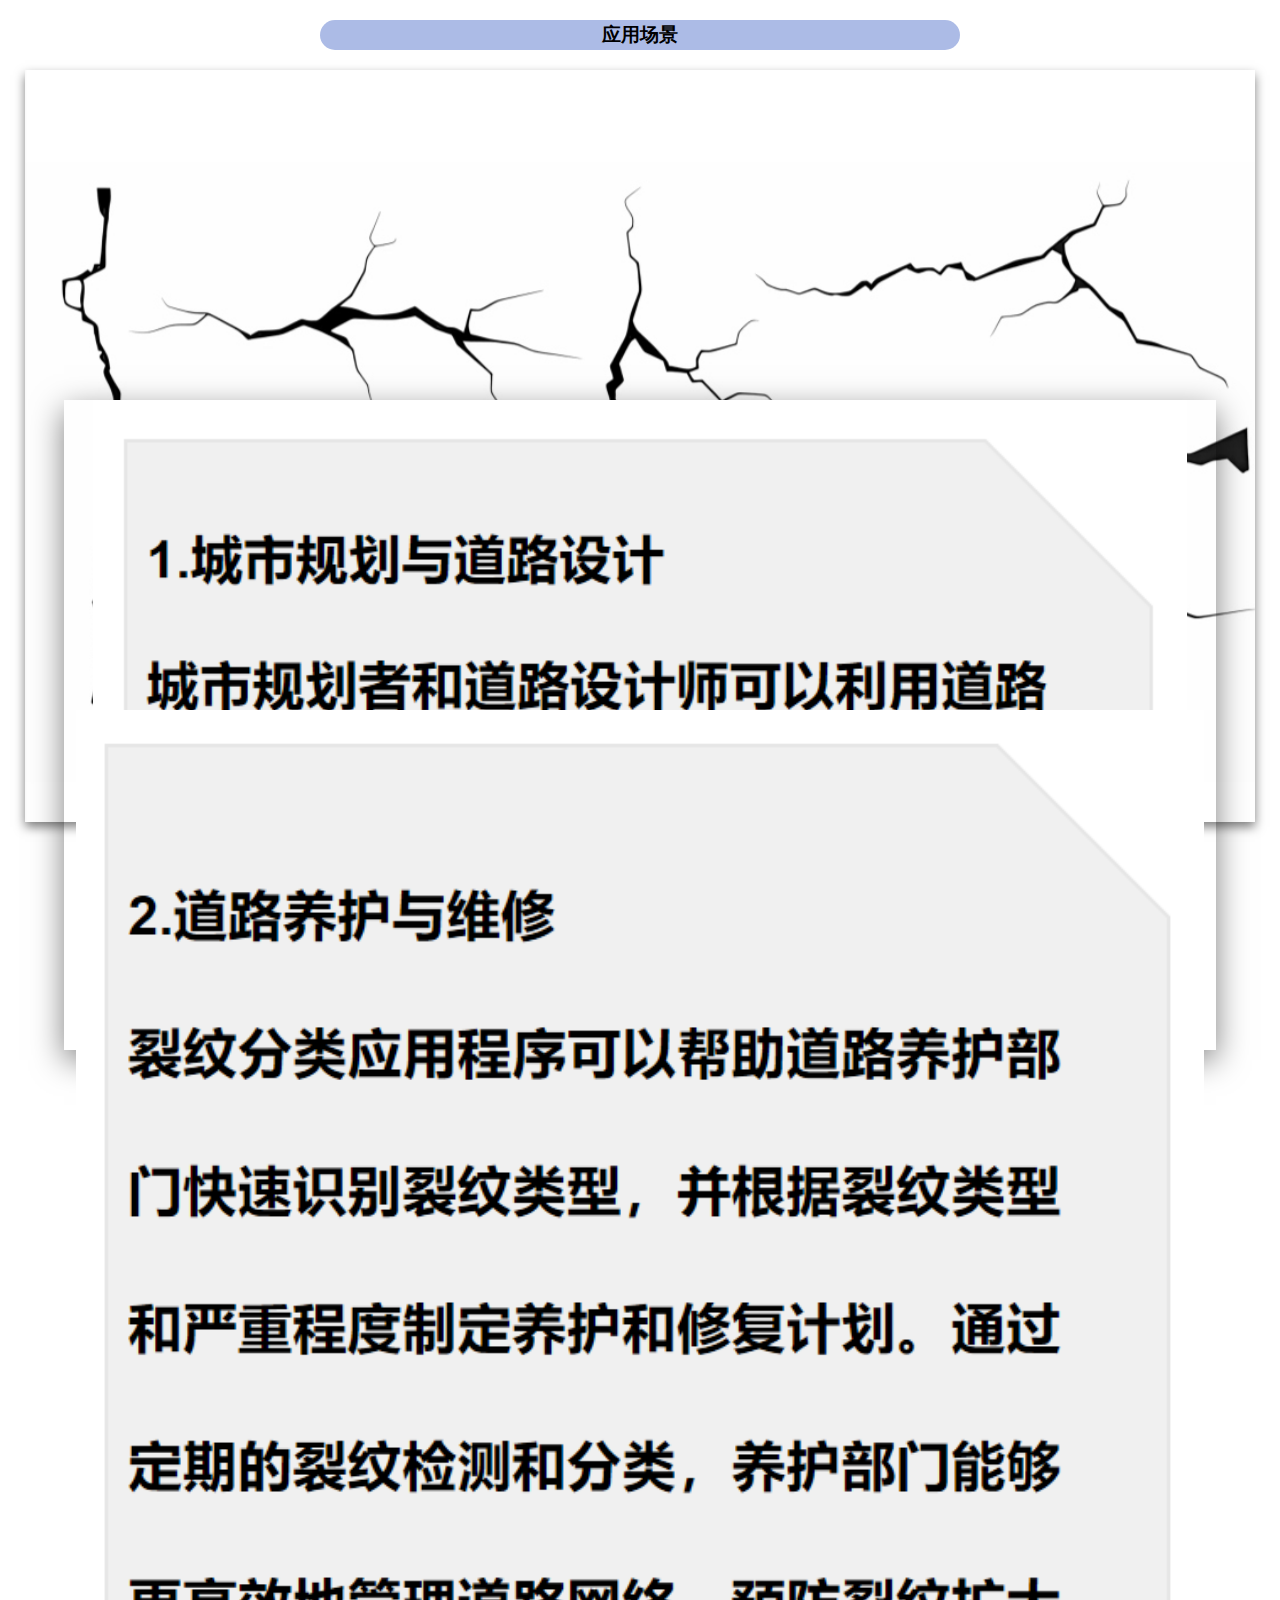
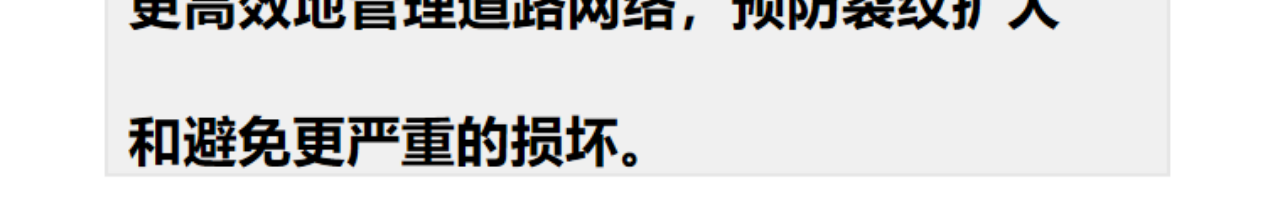
==== application.html @ 6cb1bf18 "Add files via upload" ====
<!DOCTYPE html>
<html lang="en">

<head>
    <meta charset="UTF-8">
    <meta name="viewport" content="width=device-width, initial-scale=1.0">
    <title>Document</title>

    <link rel="stylesheet" href="./css/applcation.css">
</head>

<body>
    <div class="all">
        <!-- 文字部分 -->
        <div class="text_page">
            <h3 class="text_page_h3">应用场景</h3>
        </div>
        <!--首页图片展示-->
        <div class="banner">
            <img src="./images/banner1.jpg" alt="" class="images1">
        </div>
        <!--目标介绍-->
        <div class="function_picture">
            <img src="./images/yingyongchangjing_introduce1.png" alt="" class="images2">
            <img src="./images/yingyongchangjing_introduce2.png" alt="" class="images3">

        </div>

    </div>


</body>
---- css/applcation.css ----
.all {
    display: flex;
    justify-content: center;
    height: 1100px;
}

.text_page_h3 {
    position: absolute;
    height: 15px;
    width: 90%;
    display: flex;
    justify-content: center;
    align-items: center;
    border-radius: 15px;

}

.text_page {
    position: absolute;
    display: flex;
    justify-content: center;
    align-items: center;
    width: 50%;
    height: 30px;
    top: 20px;
    background-color: rgb(172, 187, 230);
    border-radius: 20px;
}

.banner {
    position: absolute;
    display: flex;
    justify-content: center;
    width: 98%;
    top: 70px;

}

.images1 {
    position: absolute;
    display: flex;
    justify-content: center;
    width: 98%;
    box-shadow: 0 5px 10px rgba(0, 0, 0, .5);
}

.function_picture {
    position: absolute;
    display: flex;
    justify-content: center;
    top: 400px;
    width: 90%;
    height: 650px;
    box-shadow: 0 10px 30px rgba(0, 0, 0, .5);
}

.images2 {
    position: absolute;
    display: flex;
    justify-content: centers;
    width: 95%;


}

.images3 {
    position: absolute;
    display: flex;
    justify-content: center;
    width: 98%;
    top: 310px;


}
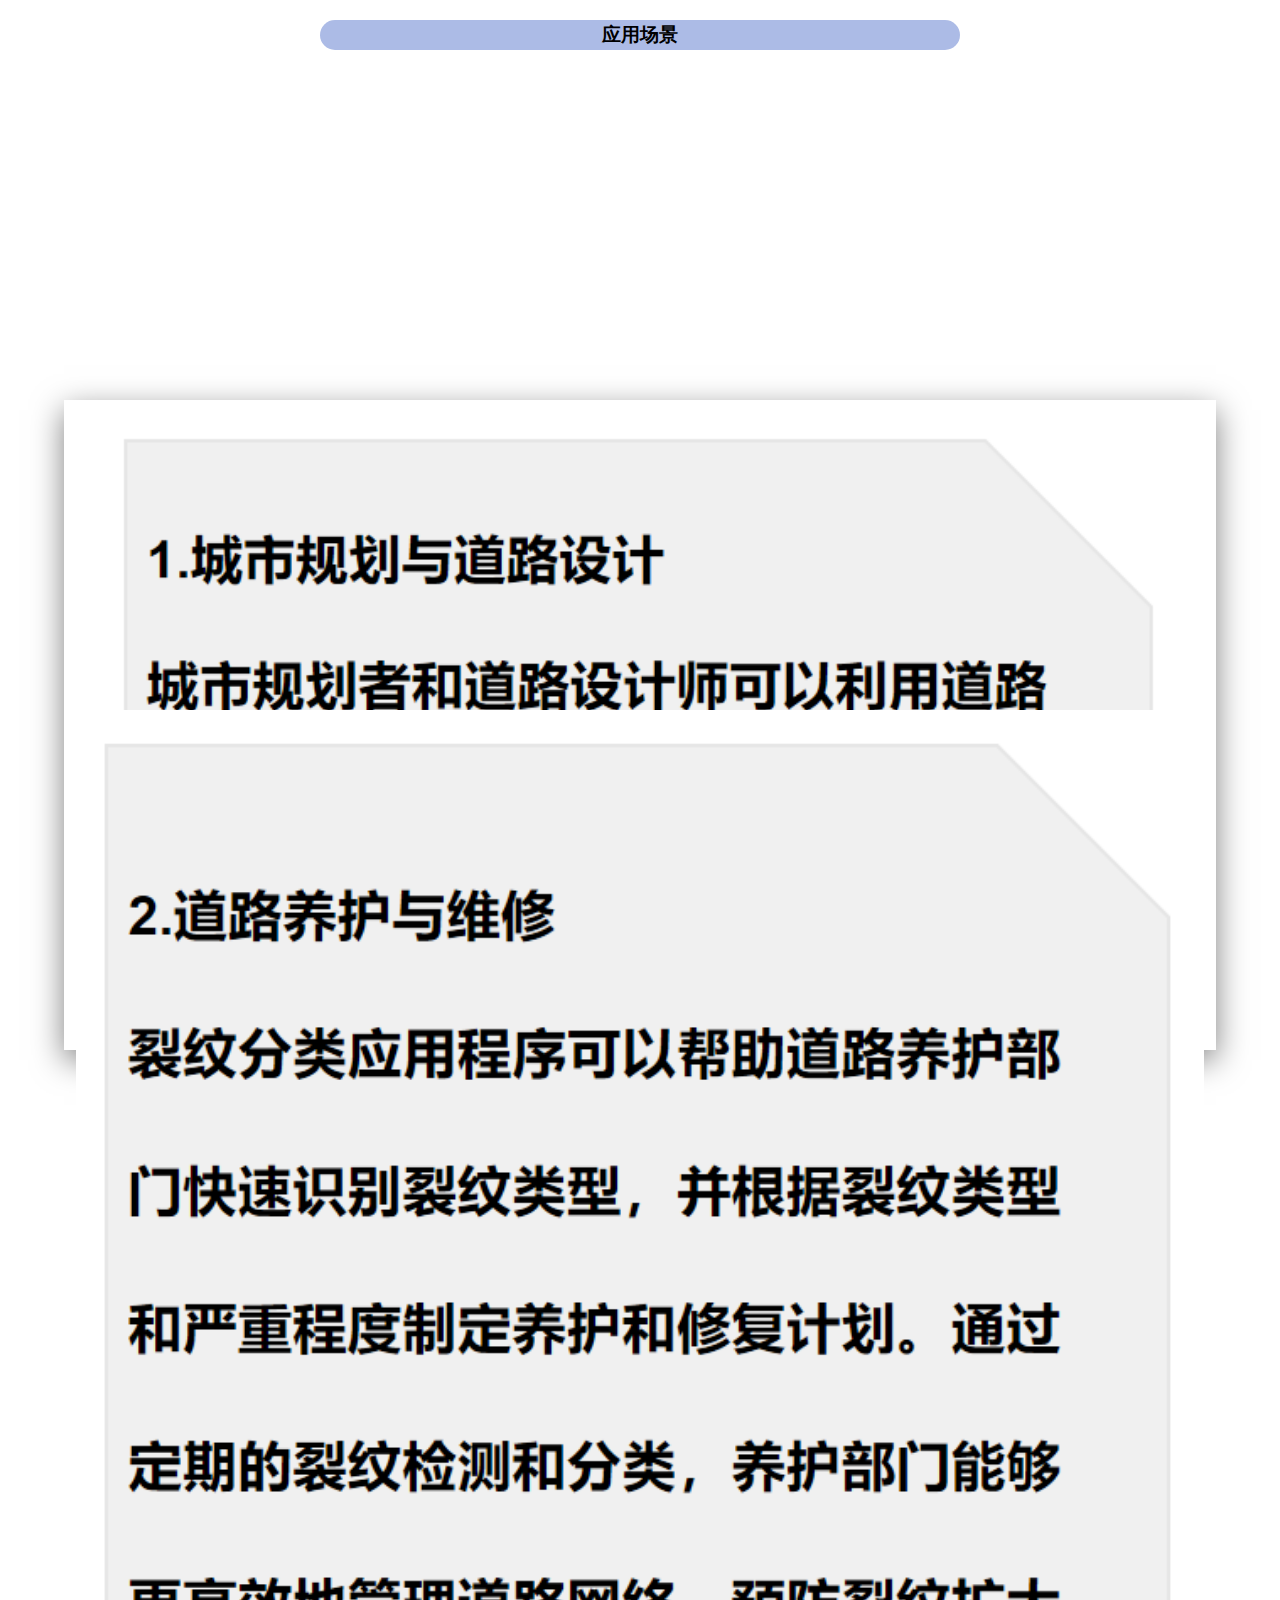
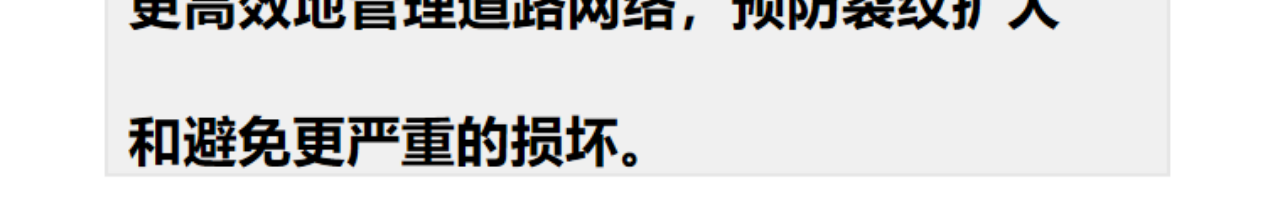
==== commit 33b66046: "Add files via upload" ====
--- a/application.html
+++ b/application.html
@@ -17,7 +17,7 @@
         </div>
         <!--首页图片展示-->
         <div class="banner">
-            <img src="./images/banner1.jpg" alt="" class="images1">
+            <img src="./images/yingyongchangjing_picture.jpg" alt="" class="images1">
         </div>
         <!--目标介绍-->
         <div class="function_picture">
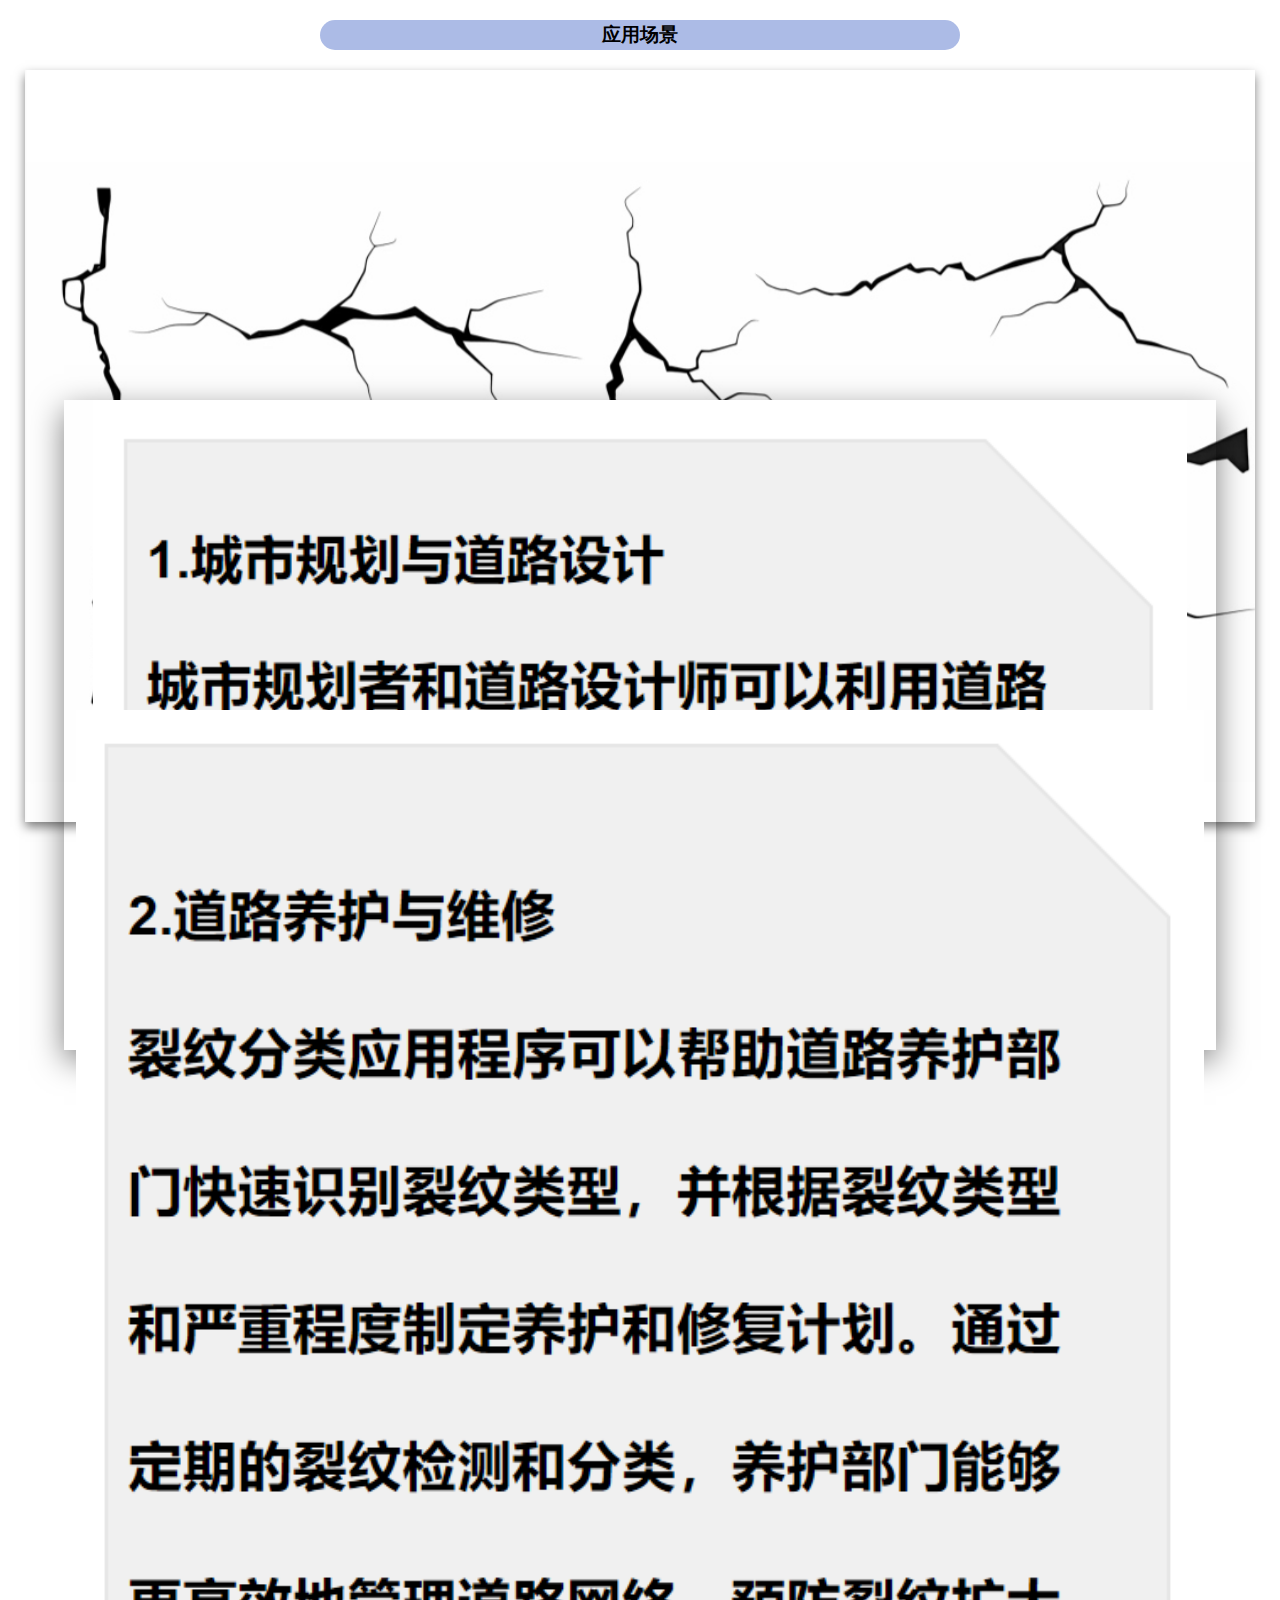
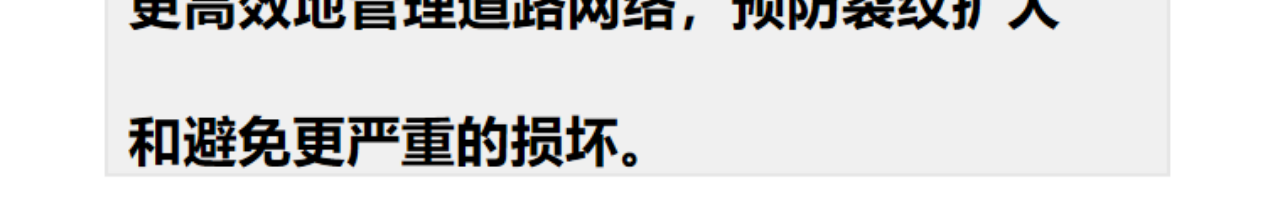
==== commit f65a1ed8: "Add files via upload" ====
--- a/application.html
+++ b/application.html
@@ -17,7 +17,7 @@
         </div>
         <!--首页图片展示-->
         <div class="banner">
-            <img src="./images/yingyongchangjing_picture.jpg" alt="" class="images1">
+            <img src="./images/banner1.jpg" alt="" class="images1">
         </div>
         <!--目标介绍-->
         <div class="function_picture">
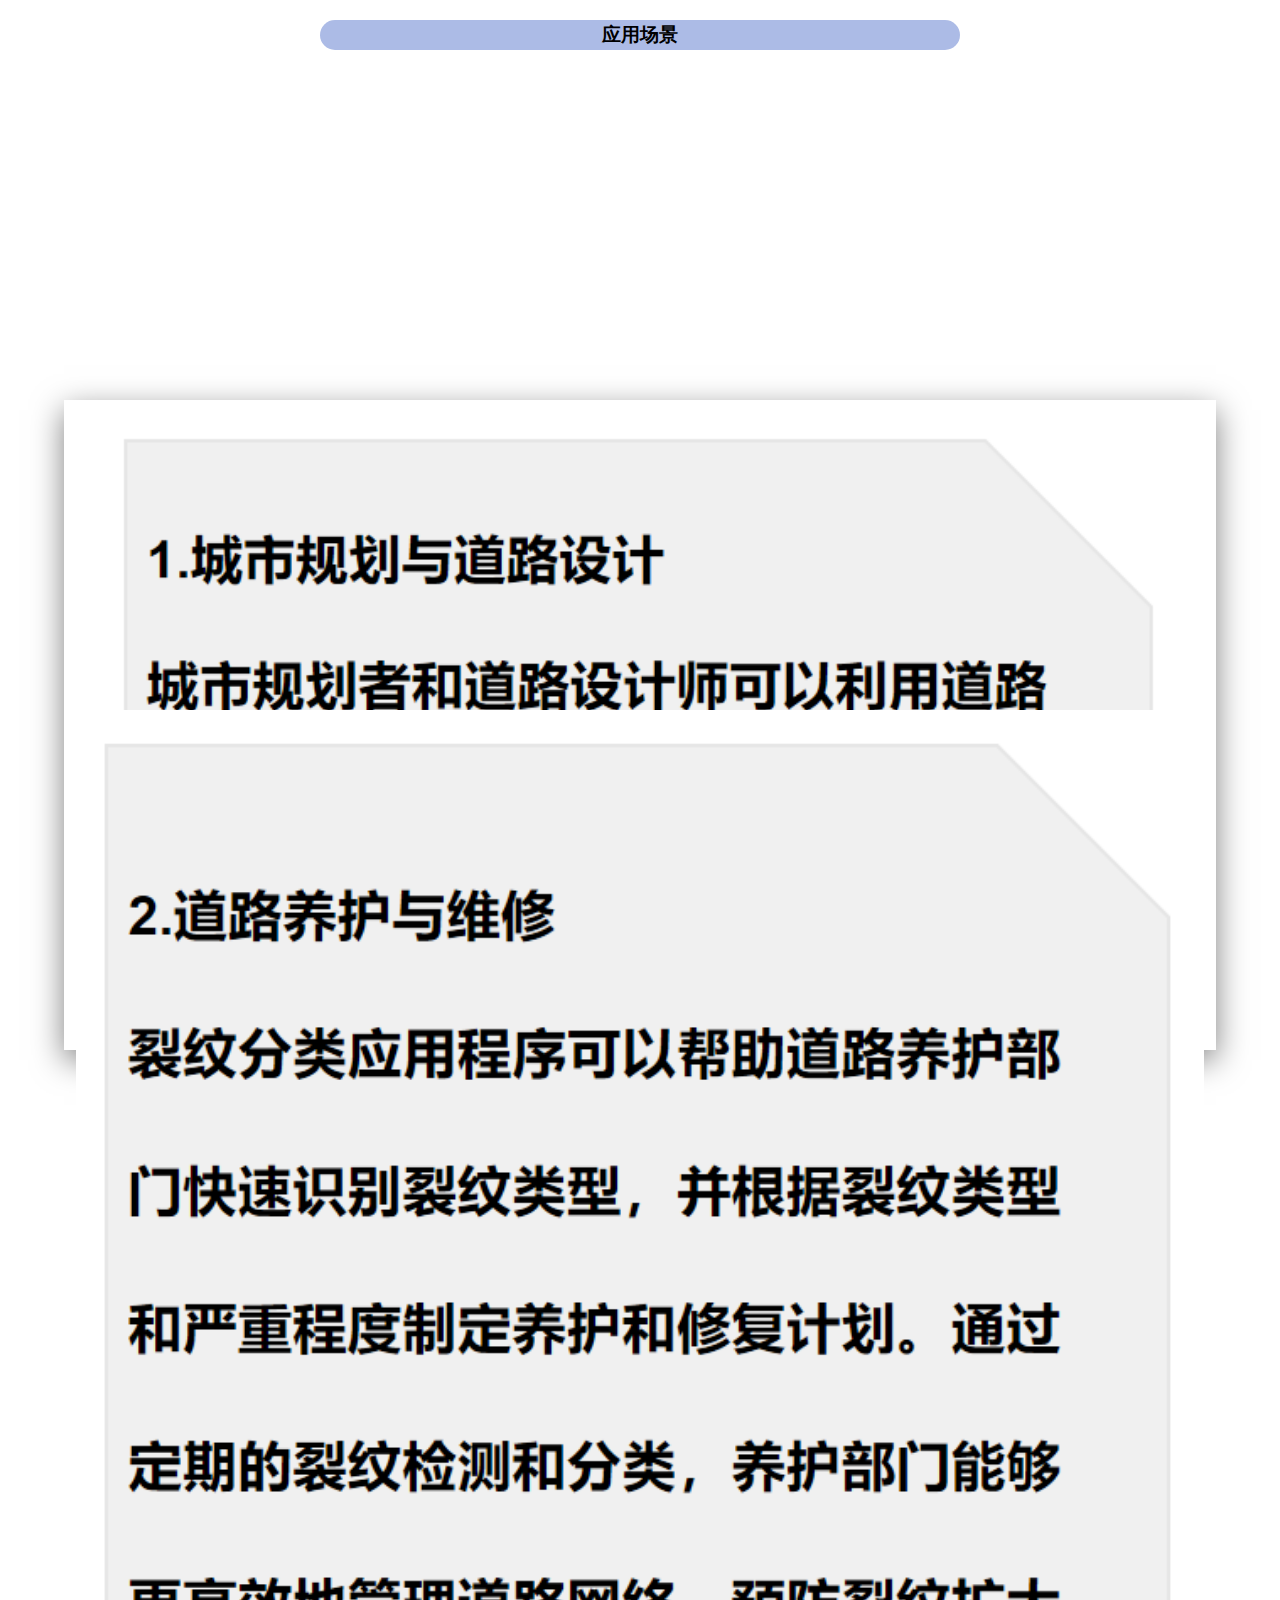
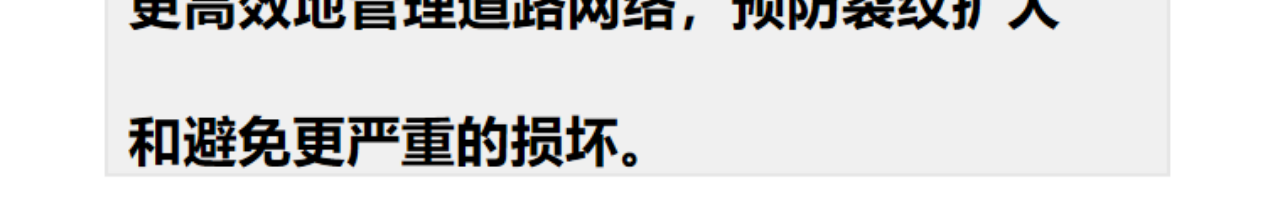
==== commit 1c8c7b24: "Update application.html" ====
--- a/application.html
+++ b/application.html
@@ -17,7 +17,7 @@
         </div>
         <!--首页图片展示-->
         <div class="banner">
-            <img src="./images/banner1.jpg" alt="" class="images1">
+            <img src="images/应用场景.png" alt="" class="images1">
         </div>
         <!--目标介绍-->
         <div class="function_picture">
@@ -29,4 +29,4 @@
     </div>
 
 
-</body>+</body>
